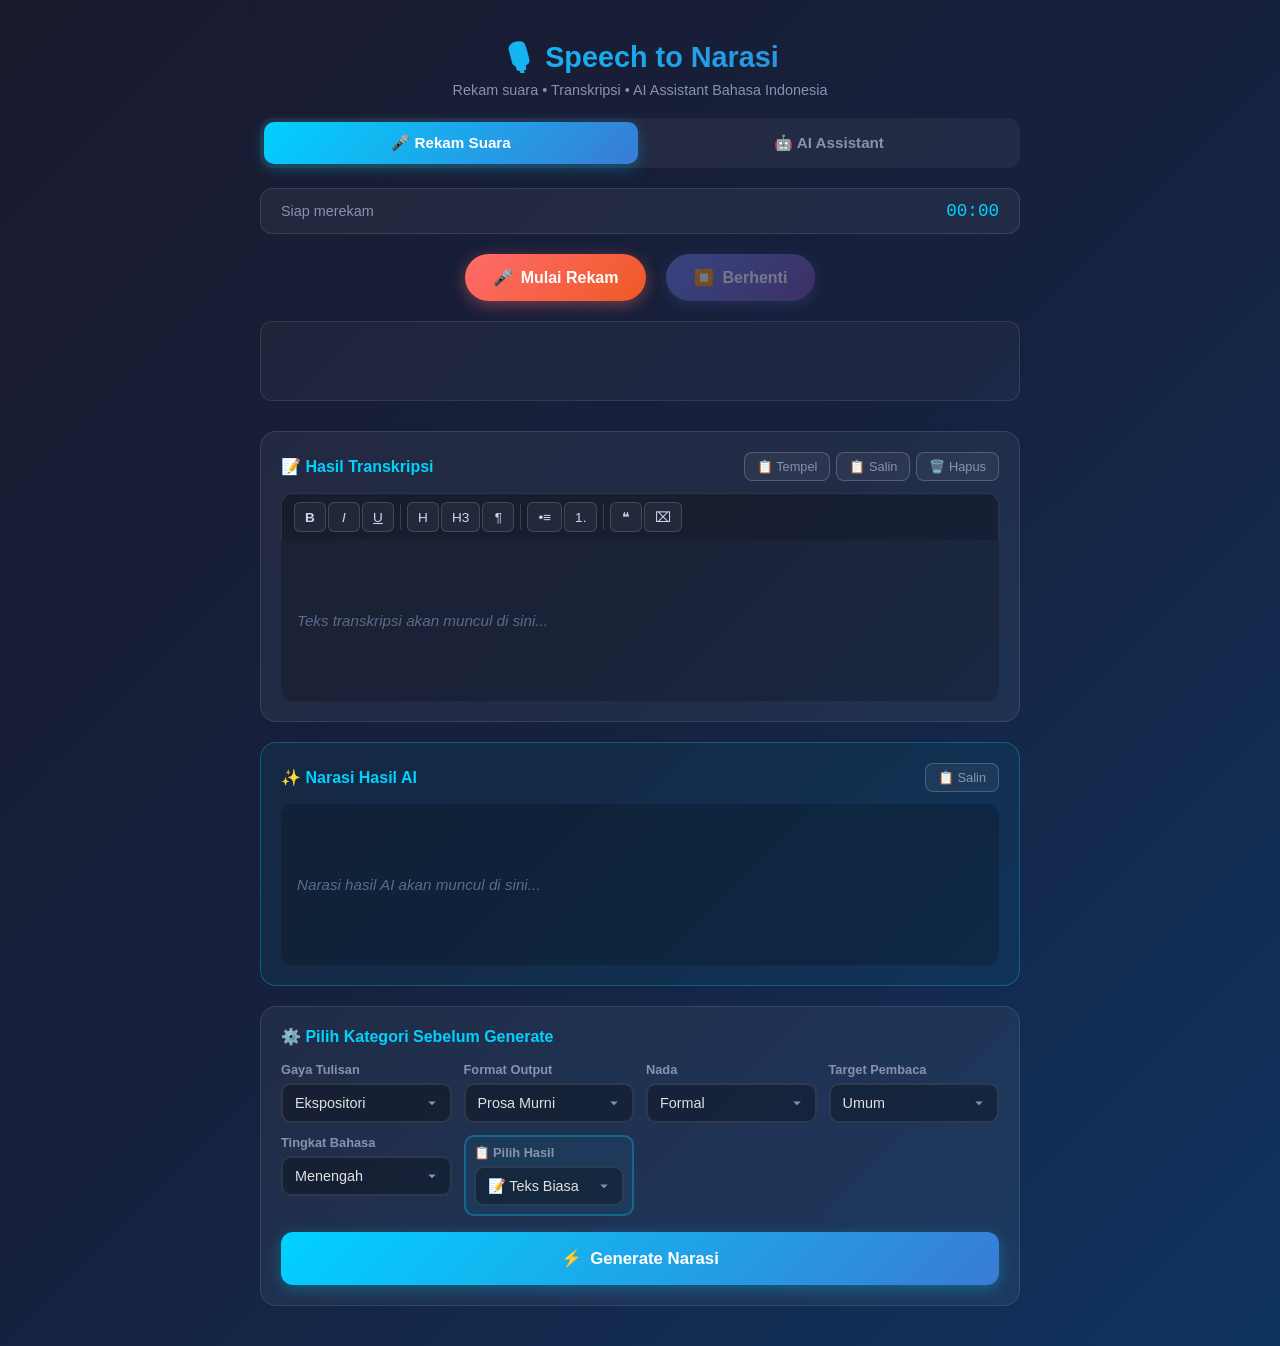
==== index.html @ 9389a124 "Feat: rich text editor with toolbar (bold/italic/underline/headings/lists)" ====
<!DOCTYPE html>
<html lang="id">
<head>
    <meta charset="UTF-8">
    <meta name="viewport" content="width=device-width, initial-scale=1.0">
    <title>Speech to Narasi v3.0 - AI Assistant</title>
    <link rel="stylesheet" href="css/style.css">
</head>
<body>
    <div class="container">
        <header>
            <h1>🎙️ Speech to Narasi</h1>
            <p>Rekam suara &bull; Transkripsi &bull; AI Assistant Bahasa Indonesia</p>
        </header>

        <!-- Tabs -->
        <nav class="tabs">
            <button class="tab active" data-tab="record">🎤 Rekam Suara</button>
            <button class="tab" data-tab="assistant">🤖 AI Assistant</button>
        </nav>

        <!-- Tab: Rekam Suara -->
        <div id="tab-record" class="tab-content active">
            <section class="recording-section">
                <div class="status-bar">
                    <span id="statusText" class="status">Siap merekam</span>
                    <span id="timer" class="timer">00:00</span>
                </div>
                <div class="controls">
                    <button id="btnRecord" class="btn btn-record">
                        <span class="btn-icon">🎤</span>
                        <span class="btn-text">Mulai Rekam</span>
                    </button>
                    <button id="btnStop" class="btn btn-stop" disabled>
                        <span class="btn-icon">⏹️</span>
                        <span class="btn-text">Berhenti</span>
                    </button>
                </div>
                <div id="visualizer" class="visualizer">
                    <canvas id="waveCanvas"></canvas>
                </div>
            </section>

            <section class="result-section">
                <div class="result-box">
                    <div class="result-header">
                        <h3>📝 Hasil Transkripsi</h3>
                        <div style="display:flex;gap:6px;">
                            <button class="btn-small" onclick="pasteText()">📋 Tempel</button>
                            <button class="btn-small" onclick="copyRichText()">📋 Salin</button>
                            <button class="btn-small" onclick="clearTranscription()">🗑️ Hapus</button>
                        </div>
                    </div>
                    <div class="editor-toolbar" id="editorToolbar">
                        <button onclick="execCmd('bold')" title="Bold"><b>B</b></button>
                        <button onclick="execCmd('italic')" title="Italic"><i>I</i></button>
                        <button onclick="execCmd('underline')" title="Underline"><u>U</u></button>
                        <span class="toolbar-sep"></span>
                        <button onclick="execCmd('formatBlock','h2')" title="Heading">H</button>
                        <button onclick="execCmd('formatBlock','h3')" title="Sub Heading">H3</button>
                        <button onclick="execCmd('formatBlock','p')" title="Paragraf">¶</button>
                        <span class="toolbar-sep"></span>
                        <button onclick="execCmd('insertUnorderedList')" title="Bullet List">•≡</button>
                        <button onclick="execCmd('insertOrderedList')" title="Numbered List">1.</button>
                        <span class="toolbar-sep"></span>
                        <button onclick="execCmd('formatBlock','blockquote')" title="Quote">❝</button>
                        <button onclick="execCmd('removeFormat')" title="Hapus Format">⌧</button>
                    </div>
                    <div id="transcriptionResult" class="result-content editor-area" contenteditable="true">
                        <p class="placeholder">Teks transkripsi akan muncul di sini...</p>
                    </div>
                </div>
                <div class="result-box narasi-box">
                    <div class="result-header">
                        <h3>✨ Narasi Hasil AI</h3>
                        <button class="btn-small" onclick="copyText('narrativeResult')">📋 Salin</button>
                    </div>
                    <div id="narrativeResult" class="result-content">
                        <p class="placeholder">Narasi hasil AI akan muncul di sini...</p>
                    </div>
                    <div id="aiLoading" class="loading" style="display:none;">
                        <span class="spinner"></span> AI sedang memproses...
                    </div>
                    <!-- Output Preview / Download -->
                    <div id="outputActions" class="output-actions" style="display:none;">
                        <div class="output-actions-row">
                            <button id="btnPreviewWeb" class="btn-output-action" onclick="previewWeb()" style="display:none;">
                                🌐 Preview Web
                            </button>
                            <button id="btnDownloadWeb" class="btn-output-action btn-download" onclick="downloadWeb()" style="display:none;">
                                ⬇️ Download HTML
                            </button>
                            <button id="btnDownloadWord" class="btn-output-action btn-download" onclick="downloadWord()" style="display:none;">
                                ⬇️ Download Word
                            </button>
                        </div>
                    </div>
                    <!-- Web Preview Modal -->
                    <div id="webPreviewModal" class="modal" style="display:none;">
                        <div class="modal-content">
                            <div class="modal-header">
                                <h3>🌐 Preview Web Responsive</h3>
                                <button class="btn-small" onclick="closeWebPreview()">✕ Tutup</button>
                            </div>
                            <iframe id="webPreviewFrame" class="web-preview-frame"></iframe>
                        </div>
                    </div>
                </div>
            </section>

            <section class="category-section">
                <h3>⚙️ Pilih Kategori Sebelum Generate</h3>
                <div class="category-grid">
                    <div class="category-item">
                        <label for="writingStyle">Gaya Tulisan</label>
                        <select id="writingStyle">
                            <option value="Naratif">Naratif</option>
                            <option value="Deskriptif">Deskriptif</option>
                            <option value="Ekspositori" selected>Ekspositori</option>
                            <option value="Persuasif">Persuasif</option>
                            <option value="Argumentatif">Argumentatif</option>
                            <option value="Prosedural">Prosedural</option>
                        </select>
                    </div>
                    <div class="category-item">
                        <label for="textFormat">Format Output</label>
                        <select id="textFormat">
                            <option value="Prosa Murni" selected>Prosa Murni</option>
                            <option value="Teks Campuran">Teks Campuran</option>
                            <option value="Dokumen Terstruktur">Dokumen Terstruktur</option>
                            <option value="Tabel">Tabel</option>
                            <option value="Daftar">Daftar</option>
                        </select>
                    </div>
                    <div class="category-item">
                        <label for="tone">Nada</label>
                        <select id="tone">
                            <option value="Formal" selected>Formal</option>
                            <option value="Informal">Informal</option>
                            <option value="Profesional">Profesional</option>
                            <option value="Kasual">Kasual</option>
                            <option value="Akademis">Akademis</option>
                        </select>
                    </div>
                    <div class="category-item">
                        <label for="audience">Target Pembaca</label>
                        <select id="audience">
                            <option value="Umum" selected>Umum</option>
                            <option value="Akademis">Akademis</option>
                            <option value="Profesional">Profesional</option>
                            <option value="Teknis">Teknis</option>
                            <option value="Eksekutif">Eksekutif</option>
                        </select>
                    </div>
                    <div class="category-item">
                        <label for="languageLevel">Tingkat Bahasa</label>
                        <select id="languageLevel">
                            <option value="Sederhana">Sederhana</option>
                            <option value="Menengah" selected>Menengah</option>
                            <option value="Kompleks">Kompleks</option>
                            <option value="Teknis">Teknis</option>
                        </select>
                    </div>
                    <div class="category-item output-format-item">
                        <label for="outputFormat">📋 Pilih Hasil</label>
                        <select id="outputFormat" onchange="handleOutputFormatChange()">
                            <option value="text">📝 Teks Biasa</option>
                            <option value="web">🌐 Web Responsive</option>
                            <option value="word">📄 Laporan Word (.docx)</option>
                        </select>
                    </div>
                </div>
                <button id="btnGenerate" class="btn btn-generate" onclick="generateWithCategory()">
                    <span class="btn-icon">⚡</span>
                    <span class="btn-text">Generate Narasi</span>
                </button>
            </section>
        </div>

        <!-- Tab: AI Assistant -->
        <div id="tab-assistant" class="tab-content">
            <section class="assistant-section">
                <!-- Fitur buttons -->
                <div class="assistant-features">
                    <button class="feature-btn active" data-feature="fix">
                        ✏️ Perbaiki Teks
                    </button>
                    <button class="feature-btn" data-feature="narrate">
                        📄 Buat Narasi
                    </button>
                    <button class="feature-btn" data-feature="summarize">
                        📋 Ringkas
                    </button>
                    <button class="feature-btn" data-feature="rewrite">
                        🔄 Tulis Ulang
                    </button>
                    <button class="feature-btn" data-feature="chat">
                        💬 Chat AI
                    </button>
                </div>

                <!-- Input Tabs -->
                <div class="input-tabs">
                    <button class="input-tab active" data-input="text">📝 Teks</button>
                    <button class="input-tab" data-input="file">📁 File</button>
                    <button class="input-tab" data-input="image">🖼️ Gambar</button>
                </div>

                <!-- Input: Text -->
                <div id="input-text" class="input-content active">
                    <div class="assistant-input">
                        <label id="featureLabel">Masukkan teks yang ingin diperbaiki:</label>
                        <textarea id="assistantInput" rows="6" placeholder="Ketik atau tempel teks di sini..."></textarea>
                    </div>
                </div>

                <!-- Input: File Upload -->
                <div id="input-file" class="input-content">
                    <div class="upload-area" id="fileDropZone">
                        <div class="upload-icon">📄</div>
                        <p>Drag & drop file atau <span class="upload-link">klik untuk memilih</span></p>
                        <p class="upload-hint">Format: DOCX, XLSX, PDF, PPTX, TXT</p>
                        <input type="file" id="fileInput" accept=".docx,.xlsx,.pdf,.pptx,.txt" hidden>
                    </div>
                    <div id="filePreview" class="file-preview" style="display:none;">
                        <div class="file-info">
                            <span class="file-name" id="fileName"></span>
                            <button class="btn-small" onclick="clearFile()">🗑️ Hapus</button>
                        </div>
                        <div class="file-content" id="fileContent"></div>
                    </div>
                </div>

                <!-- Input: Image OCR -->
                <div id="input-image" class="input-content">
                    <div class="upload-area" id="imageDropZone">
                        <div class="upload-icon">🖼️</div>
                        <p>Drag & drop gambar atau <span class="upload-link">klik untuk memilih</span></p>
                        <p class="upload-hint">Format: JPG, PNG, WEBP, GIF</p>
                        <input type="file" id="imageInput" accept=".jpg,.jpeg,.png,.webp,.gif" hidden>
                    </div>
                    <div id="imagePreview" class="image-preview" style="display:none;">
                        <img id="previewImage" src="" alt="Preview">
                        <div class="image-actions">
                            <button class="btn-small" onclick="extractTextFromImage()">🔍 Ekstrak Teks</button>
                            <button class="btn-small" onclick="clearImage()">🗑️ Hapus</button>
                        </div>
                        <div id="ocrLoading" class="loading" style="display:none;">
                            <span class="spinner"></span> Membaca gambar...
                        </div>
                    </div>
                </div>

                <!-- Category Selection -->
                <div class="category-section">
                    <h3>⚙️ Pilih Kategori</h3>
                    <div class="category-grid">
                        <div class="category-item">
                            <label for="assistantWritingStyle">Gaya Tulisan</label>
                            <select id="assistantWritingStyle">
                                <option value="Naratif">Naratif</option>
                                <option value="Deskriptif">Deskriptif</option>
                                <option value="Ekspositori" selected>Ekspositori</option>
                                <option value="Persuasif">Persuasif</option>
                                <option value="Argumentatif">Argumentatif</option>
                                <option value="Prosedural">Prosedural</option>
                            </select>
                        </div>
                        <div class="category-item">
                            <label for="assistantTextFormat">Format Output</label>
                            <select id="assistantTextFormat">
                                <option value="Prosa Murni" selected>Prosa Murni</option>
                                <option value="Teks Campuran">Teks Campuran</option>
                                <option value="Dokumen Terstruktur">Dokumen Terstruktur</option>
                                <option value="Tabel">Tabel</option>
                                <option value="Daftar">Daftar</option>
                            </select>
                        </div>
                        <div class="category-item">
                            <label for="assistantTone">Nada</label>
                            <select id="assistantTone">
                                <option value="Formal" selected>Formal</option>
                                <option value="Informal">Informal</option>
                                <option value="Profesional">Profesional</option>
                                <option value="Kasual">Kasual</option>
                                <option value="Akademis">Akademis</option>
                            </select>
                        </div>
                        <div class="category-item">
                            <label for="assistantAudience">Target Pembaca</label>
                            <select id="assistantAudience">
                                <option value="Umum" selected>Umum</option>
                                <option value="Akademis">Akademis</option>
                                <option value="Profesional">Profesional</option>
                                <option value="Teknis">Teknis</option>
                                <option value="Eksekutif">Eksekutif</option>
                            </select>
                        </div>
                        <div class="category-item">
                            <label for="assistantLanguageLevel">Tingkat Bahasa</label>
                            <select id="assistantLanguageLevel">
                                <option value="Sederhana">Sederhana</option>
                                <option value="Menengah" selected>Menengah</option>
                                <option value="Kompleks">Kompleks</option>
                                <option value="Teknis">Teknis</option>
                            </select>
                        </div>
                        <div class="category-item output-format-item">
                            <label for="assistantOutputFormat">📋 Pilih Hasil</label>
                            <select id="assistantOutputFormat" onchange="handleAssistantOutputFormatChange()">
                                <option value="text">📝 Teks Biasa</option>
                                <option value="web">🌐 Web Responsive</option>
                                <option value="word">📄 Laporan Word (.docx)</option>
                            </select>
                        </div>
                    </div>
                </div>

                <!-- Action button -->
                <button id="btnProcess" class="btn btn-process" onclick="processAssistant()">
                    <span class="btn-icon">⚡</span>
                    <span class="btn-text">Proses dengan AI</span>
                </button>

                <!-- Loading -->
                <div id="assistantLoading" class="loading" style="display:none;">
                    <span class="spinner"></span> AI sedang memproses...
                </div>

                <!-- Result area -->
                <div class="assistant-result" id="assistantResultArea" style="display:none;">
                    <div class="result-header">
                        <h3>✨ Hasil:</h3>
                        <button class="btn-small" onclick="copyAssistantResult()">📋 Salin</button>
                    </div>
                    <div id="assistantResult" class="result-content"></div>
                    <!-- Output Actions -->
                    <div id="assistantOutputActions" class="output-actions" style="display:none;">
                        <div class="output-actions-row">
                            <button id="assistantBtnPreviewWeb" class="btn-output-action" onclick="previewWebAssistant()" style="display:none;">
                                🌐 Preview Web
                            </button>
                            <button id="assistantBtnDownloadWeb" class="btn-output-action btn-download" onclick="downloadWebAssistant()" style="display:none;">
                                ⬇️ Download HTML
                            </button>
                            <button id="assistantBtnDownloadWord" class="btn-output-action btn-download" onclick="downloadWordAssistant()" style="display:none;">
                                ⬇️ Download Word
                            </button>
                        </div>
                    </div>
                </div>
                <!-- Web Preview Modal -->
                <div id="webPreviewModalAssistant" class="modal" style="display:none;">
                    <div class="modal-content">
                        <div class="modal-header">
                            <h3>🌐 Preview Web Responsive</h3>
                            <button class="btn-small" onclick="closeWebPreviewAssistant()">✕ Tutup</button>
                        </div>
                        <iframe id="webPreviewFrameAssistant" class="web-preview-frame"></iframe>
                    </div>
                </div>

                <!-- Chat area (hidden by default) -->
                <div id="chatArea" class="chat-area" style="display:none;">
                    <div id="chatMessages" class="chat-messages">
                        <div class="chat-message ai">
                            <div class="chat-bubble">Halo! Saya AI Assistant. Ada yang bisa saya bantu?</div>
                        </div>
                    </div>
                    <div class="chat-input-row">
                        <input type="text" id="chatInput" placeholder="Ketik pesan..." onkeypress="if(event.key==='Enter')sendChat()">
                        <button class="btn btn-chat" onclick="sendChat()">Kirim</button>
                    </div>
                </div>
            </section>
        </div>

        <div id="errorToast" class="toast" style="display:none;"></div>
    </div>

    <script src="js/app.js"></script>
</body>
</html>
---- css/style.css ----
* {
    margin: 0;
    padding: 0;
    box-sizing: border-box;
}

body {
    font-family: 'Segoe UI', Tahoma, Geneva, Verdana, sans-serif;
    background: linear-gradient(135deg, #1a1a2e 0%, #16213e 50%, #0f3460 100%);
    color: #e0e0e0;
    min-height: 100vh;
}

.container {
    max-width: 800px;
    margin: 0 auto;
    padding: 20px;
    min-height: 100vh;
}

header {
    text-align: center;
    padding: 20px 0;
}

header h1 {
    font-size: 1.8em;
    margin-bottom: 8px;
    background: linear-gradient(90deg, #00d2ff, #3a7bd5);
    -webkit-background-clip: text;
    -webkit-text-fill-color: transparent;
    background-clip: text;
}

header p {
    color: #8892b0;
    font-size: 0.9em;
}

/* Tabs */
.tabs {
    display: flex;
    gap: 4px;
    margin-bottom: 20px;
    background: rgba(255,255,255,0.05);
    border-radius: 12px;
    padding: 4px;
}

.tab {
    flex: 1;
    padding: 12px;
    border: none;
    border-radius: 10px;
    background: transparent;
    color: #8892b0;
    font-size: 0.95em;
    font-weight: 600;
    cursor: pointer;
    transition: all 0.3s;
}

.tab.active {
    background: linear-gradient(135deg, #00d2ff, #3a7bd5);
    color: white;
    box-shadow: 0 4px 15px rgba(0, 210, 255, 0.3);
}

.tab:hover:not(.active) {
    background: rgba(255,255,255,0.1);
    color: white;
}

.tab-content {
    display: none;
}

.tab-content.active {
    display: block;
}

/* Status Bar */
.status-bar {
    display: flex;
    justify-content: space-between;
    align-items: center;
    padding: 12px 20px;
    background: rgba(255,255,255,0.05);
    border-radius: 12px;
    margin-bottom: 20px;
    border: 1px solid rgba(255,255,255,0.1);
}

.status {
    font-size: 0.9em;
    color: #8892b0;
}

.status.recording {
    color: #ff6b6b;
    animation: pulse 1.5s infinite;
}

@keyframes pulse {
    0%, 100% { opacity: 1; }
    50% { opacity: 0.5; }
}

.timer {
    font-size: 1.1em;
    font-family: 'Courier New', monospace;
    color: #00d2ff;
}

/* Controls */
.controls {
    display: flex;
    justify-content: center;
    gap: 20px;
    margin-bottom: 20px;
}

.btn {
    display: flex;
    align-items: center;
    gap: 8px;
    padding: 14px 28px;
    border: none;
    border-radius: 50px;
    font-size: 1em;
    font-weight: 600;
    cursor: pointer;
    transition: all 0.3s ease;
}

.btn:disabled {
    opacity: 0.4;
    cursor: not-allowed;
}

.btn-record {
    background: linear-gradient(135deg, #ff6b6b, #ee5a24);
    color: white;
    box-shadow: 0 4px 15px rgba(255, 107, 107, 0.4);
}

.btn-record:hover:not(:disabled) {
    transform: translateY(-2px);
    box-shadow: 0 6px 20px rgba(255, 107, 107, 0.6);
}

.btn-stop {
    background: linear-gradient(135deg, #667eea, #764ba2);
    color: white;
    box-shadow: 0 4px 15px rgba(102, 126, 234, 0.4);
}

.btn-stop:hover:not(:disabled) {
    transform: translateY(-2px);
}

.btn-process {
    width: 100%;
    padding: 16px;
    background: linear-gradient(135deg, #00d2ff, #3a7bd5);
    color: white;
    border-radius: 12px;
    font-size: 1.05em;
    justify-content: center;
    box-shadow: 0 4px 15px rgba(0, 210, 255, 0.3);
    margin: 16px 0;
}

.btn-process:hover:not(:disabled) {
    transform: translateY(-2px);
    box-shadow: 0 6px 20px rgba(0, 210, 255, 0.5);
}

.btn-small {
    padding: 6px 12px;
    border: 1px solid rgba(255,255,255,0.2);
    border-radius: 8px;
    background: rgba(255,255,255,0.05);
    color: #8892b0;
    font-size: 0.8em;
    cursor: pointer;
    transition: all 0.2s;
}

.btn-small:hover {
    background: rgba(255,255,255,0.1);
    color: white;
}

.btn-chat {
    padding: 12px 24px;
    background: linear-gradient(135deg, #00d2ff, #3a7bd5);
    color: white;
    border-radius: 12px;
    border: none;
    font-weight: 600;
    cursor: pointer;
}

/* Visualizer */
.visualizer {
    background: rgba(255,255,255,0.03);
    border-radius: 12px;
    height: 80px;
    margin-bottom: 30px;
    overflow: hidden;
    border: 1px solid rgba(255,255,255,0.1);
    display: flex;
    align-items: center;
    justify-content: center;
}

#waveCanvas {
    width: 100%;
    height: 100%;
}

/* Result Sections */
.result-section {
    display: flex;
    flex-direction: column;
    gap: 20px;
}

.result-box {
    background: rgba(255,255,255,0.05);
    border-radius: 16px;
    padding: 20px;
    border: 1px solid rgba(255,255,255,0.1);
}

.result-header {
    display: flex;
    justify-content: space-between;
    align-items: center;
    margin-bottom: 12px;
}

.result-header h3 {
    font-size: 1em;
    color: #00d2ff;
}

.result-content {
    min-height: 80px;
    background: rgba(0,0,0,0.2);
    border-radius: 12px;
    padding: 16px;
    font-size: 0.95em;
    line-height: 1.7;
    color: #ccd6f6;
    white-space: pre-wrap;
}

.result-content .placeholder {
    color: #5a6a8a;
    font-style: italic;
}

.narasi-box {
    border-color: rgba(0, 210, 255, 0.3);
    background: rgba(0, 210, 255, 0.05);
}

/* Assistant Section */
.assistant-features {
    display: grid;
    grid-template-columns: repeat(auto-fit, minmax(130px, 1fr));
    gap: 8px;
    margin-bottom: 20px;
}

.feature-btn {
    padding: 12px 8px;
    border: 2px solid rgba(255,255,255,0.1);
    border-radius: 12px;
    background: rgba(255,255,255,0.03);
    color: #8892b0;
    font-size: 0.85em;
    font-weight: 600;
    cursor: pointer;
    transition: all 0.3s;
    text-align: center;
}

.feature-btn.active {
    border-color: #00d2ff;
    background: rgba(0, 210, 255, 0.1);
    color: #00d2ff;
}

.feature-btn:hover:not(.active) {
    border-color: rgba(255,255,255,0.3);
    color: white;
}

.assistant-input label {
    display: block;
    font-size: 0.9em;
    color: #8892b0;
    margin-bottom: 8px;
}

.assistant-input textarea {
    width: 100%;
    padding: 16px;
    border: 2px solid rgba(255,255,255,0.1);
    border-radius: 12px;
    background: rgba(0,0,0,0.3);
    color: #e0e0e0;
    font-size: 0.95em;
    line-height: 1.6;
    resize: vertical;
    font-family: inherit;
    transition: border-color 0.3s;
}

.assistant-input textarea:focus {
    outline: none;
    border-color: #00d2ff;
}

.assistant-input textarea::placeholder {
    color: #5a6a8a;
}

/* Input Tabs */
.input-tabs {
    display: flex;
    gap: 4px;
    margin-bottom: 16px;
    background: rgba(255,255,255,0.05);
    border-radius: 12px;
    padding: 4px;
}

.input-tab {
    flex: 1;
    padding: 10px;
    border: none;
    border-radius: 10px;
    background: transparent;
    color: #8892b0;
    font-size: 0.85em;
    font-weight: 600;
    cursor: pointer;
    transition: all 0.3s;
}

.input-tab.active {
    background: linear-gradient(135deg, #00d2ff, #3a7bd5);
    color: white;
}

.input-tab:hover:not(.active) {
    background: rgba(255,255,255,0.1);
    color: white;
}

.input-content {
    display: none;
}

.input-content.active {
    display: block;
}

/* Upload Area */
.upload-area {
    border: 2px dashed rgba(255,255,255,0.2);
    border-radius: 16px;
    padding: 40px 20px;
    text-align: center;
    cursor: pointer;
    transition: all 0.3s;
    background: rgba(0,0,0,0.2);
}

.upload-area:hover {
    border-color: #00d2ff;
    background: rgba(0, 210, 255, 0.05);
}

.upload-area.dragover {
    border-color: #00d2ff;
    background: rgba(0, 210, 255, 0.1);
}

.upload-icon {
    font-size: 3em;
    margin-bottom: 12px;
}

.upload-area p {
    color: #8892b0;
    margin: 4px 0;
}

.upload-link {
    color: #00d2ff;
    text-decoration: underline;
    cursor: pointer;
}

.upload-hint {
    font-size: 0.8em;
    color: #5a6a8a;
}

/* File Preview */
.file-preview {
    background: rgba(0,0,0,0.2);
    border-radius: 12px;
    padding: 16px;
    margin-top: 12px;
}

.file-info {
    display: flex;
    justify-content: space-between;
    align-items: center;
    margin-bottom: 12px;
}

.file-name {
    color: #00d2ff;
    font-weight: 600;
}

.file-content {
    max-height: 200px;
    overflow-y: auto;
    padding: 12px;
    background: rgba(0,0,0,0.3);
    border-radius: 8px;
    font-size: 0.9em;
    line-height: 1.6;
    color: #ccd6f6;
    white-space: pre-wrap;
}

/* Image Preview */
.image-preview {
    text-align: center;
}

.image-preview img {
    max-width: 100%;
    max-height: 300px;
    border-radius: 12px;
    margin-bottom: 12px;
}

.image-actions {
    display: flex;
    gap: 8px;
    justify-content: center;
}

.assistant-result {
    margin-top: 16px;
}

/* Chat Area */
.chat-area {
    margin-top: 16px;
}

.chat-messages {
    max-height: 400px;
    overflow-y: auto;
    padding: 16px;
    background: rgba(0,0,0,0.2);
    border-radius: 12px;
    margin-bottom: 12px;
}

.chat-message {
    margin-bottom: 12px;
    display: flex;
}

.chat-message.user {
    justify-content: flex-end;
}

.chat-bubble {
    max-width: 80%;
    padding: 12px 16px;
    border-radius: 16px;
    font-size: 0.95em;
    line-height: 1.5;
}

.chat-message.ai .chat-bubble {
    background: rgba(0, 210, 255, 0.15);
    border: 1px solid rgba(0, 210, 255, 0.3);
    color: #e0e0e0;
    border-bottom-left-radius: 4px;
}

.chat-message.user .chat-bubble {
    background: linear-gradient(135deg, #00d2ff, #3a7bd5);
    color: white;
    border-bottom-right-radius: 4px;
}

.chat-input-row {
    display: flex;
    gap: 8px;
}

.chat-input-row input {
    flex: 1;
    padding: 14px 16px;
    border: 2px solid rgba(255,255,255,0.1);
    border-radius: 12px;
    background: rgba(0,0,0,0.3);
    color: #e0e0e0;
    font-size: 0.95em;
    font-family: inherit;
}

.chat-input-row input:focus {
    outline: none;
    border-color: #00d2ff;
}

/* Loading */
.loading {
    display: flex;
    align-items: center;
    gap: 10px;
    padding: 16px;
    color: #00d2ff;
    font-style: italic;
    justify-content: center;
}

.spinner {
    width: 20px;
    height: 20px;
    border: 3px solid rgba(0, 210, 255, 0.3);
    border-top-color: #00d2ff;
    border-radius: 50%;
    animation: spin 0.8s linear infinite;
}

@keyframes spin {
    to { transform: rotate(360deg); }
}

/* Toast */
.toast {
    position: fixed;
    bottom: 30px;
    left: 50%;
    transform: translateX(-50%);
    padding: 14px 28px;
    border-radius: 12px;
    color: white;
    font-size: 0.9em;
    z-index: 1000;
    animation: slideUp 0.3s ease;
}

.toast.error {
    background: linear-gradient(135deg, #ff6b6b, #ee5a24);
}

.toast.success {
    background: linear-gradient(135deg, #4CAF50, #45a049);
}

@keyframes slideUp {
    from { transform: translateX(-50%) translateY(20px); opacity: 0; }
    to { transform: translateX(-50%) translateY(0); opacity: 1; }
}

/* Category Section */
.category-section {
    background: rgba(255,255,255,0.05);
    border-radius: 16px;
    padding: 20px;
    margin: 20px 0;
    border: 1px solid rgba(255,255,255,0.1);
}

.category-section h3 {
    font-size: 1em;
    color: #00d2ff;
    margin-bottom: 16px;
}

.category-grid {
    display: grid;
    grid-template-columns: repeat(auto-fit, minmax(150px, 1fr));
    gap: 12px;
    margin-bottom: 16px;
}

.category-item {
    display: flex;
    flex-direction: column;
    gap: 6px;
}

.category-item label {
    font-size: 0.8em;
    color: #8892b0;
    font-weight: 600;
}

.category-item select {
    padding: 10px 12px;
    border: 2px solid rgba(255,255,255,0.1);
    border-radius: 10px;
    background: rgba(0,0,0,0.3);
    color: #e0e0e0;
    font-size: 0.9em;
    cursor: pointer;
    transition: border-color 0.3s;
    appearance: none;
    background-image: url("data:image/svg+xml,%3Csvg xmlns='http://www.w3.org/2000/svg' width='12' height='12' fill='%238892b0' viewBox='0 0 16 16'%3E%3Cpath d='M8 11L3 6h10l-5 5z'/%3E%3C/svg%3E");
    background-repeat: no-repeat;
    background-position: right 12px center;
}

.category-item select:focus {
    outline: none;
    border-color: #00d2ff;
}

.category-item select:hover {
    border-color: rgba(255,255,255,0.3);
}

.btn-generate {
    width: 100%;
    padding: 16px;
    background: linear-gradient(135deg, #00d2ff, #3a7bd5);
    color: white;
    border-radius: 12px;
    font-size: 1.05em;
    justify-content: center;
    box-shadow: 0 4px 15px rgba(0, 210, 255, 0.3);
    border: none;
    cursor: pointer;
    transition: all 0.3s ease;
}

.btn-generate:hover:not(:disabled) {
    transform: translateY(-2px);
    box-shadow: 0 6px 20px rgba(0, 210, 255, 0.5);
}

/* Responsive */
@media (max-width: 600px) {
    .container { padding: 15px; }
    header h1 { font-size: 1.4em; }
    .btn { padding: 12px 20px; font-size: 0.9em; }
    .assistant-features { grid-template-columns: repeat(3, 1fr); }
    .feature-btn { font-size: 0.75em; padding: 10px 4px; }
    .category-grid { grid-template-columns: 1fr; }
}

/* Output Format */
.output-format-item {
    border: 2px solid rgba(0, 210, 255, 0.3);
    border-radius: 10px;
    padding: 8px;
    background: rgba(0, 210, 255, 0.05);
}

.output-actions {
    margin-top: 16px;
    padding: 12px;
    background: rgba(0, 210, 255, 0.05);
    border-radius: 12px;
    border: 1px solid rgba(0, 210, 255, 0.2);
}

.output-actions-row {
    display: flex;
    gap: 8px;
    flex-wrap: wrap;
}

.btn-output-action {
    flex: 1;
    min-width: 140px;
    padding: 12px 16px;
    border: 2px solid rgba(255, 255, 255, 0.15);
    border-radius: 10px;
    background: rgba(255, 255, 255, 0.05);
    color: #ccd6f6;
    font-size: 0.9em;
    font-weight: 600;
    cursor: pointer;
    transition: all 0.3s;
    text-align: center;
}

.btn-output-action:hover {
    background: rgba(255, 255, 255, 0.1);
    border-color: #00d2ff;
    color: #00d2ff;
}

.btn-output-action.btn-download {
    background: linear-gradient(135deg, rgba(0, 210, 255, 0.2), rgba(58, 123, 213, 0.2));
    border-color: rgba(0, 210, 255, 0.4);
}

.btn-output-action.btn-download:hover {
    background: linear-gradient(135deg, #00d2ff, #3a7bd5);
    color: white;
}

/* Modal */
.modal {
    position: fixed;
    top: 0;
    left: 0;
    width: 100%;
    height: 100%;
    background: rgba(0, 0, 0, 0.8);
    z-index: 2000;
    display: flex;
    align-items: center;
    justify-content: center;
    padding: 20px;
}

.modal-content {
    background: #1a1a2e;
    border-radius: 16px;
    width: 100%;
    max-width: 900px;
    height: 80vh;
    display: flex;
    flex-direction: column;
    overflow: hidden;
    border: 1px solid rgba(255, 255, 255, 0.1);
}

.modal-header {
    display: flex;
    justify-content: space-between;
    align-items: center;
    padding: 16px 20px;
    border-bottom: 1px solid rgba(255, 255, 255, 0.1);
}

.modal-header h3 {
    color: #00d2ff;
    font-size: 1em;
}

.web-preview-frame {
    flex: 1;
    width: 100%;
    border: none;
    background: white;
}

/* Editor Toolbar */
.editor-toolbar {
    display: flex;
    gap: 2px;
    padding: 8px 12px;
    background: rgba(0,0,0,0.3);
    border-radius: 12px 12px 0 0;
    border: 1px solid rgba(255,255,255,0.1);
    border-bottom: none;
    flex-wrap: wrap;
}

.editor-toolbar button {
    padding: 6px 10px;
    border: 1px solid rgba(255,255,255,0.15);
    border-radius: 6px;
    background: rgba(255,255,255,0.05);
    color: #ccd6f6;
    font-size: 0.85em;
    cursor: pointer;
    transition: all 0.2s;
    min-width: 32px;
    text-align: center;
}

.editor-toolbar button:hover {
    background: rgba(0, 210, 255, 0.2);
    border-color: #00d2ff;
    color: #00d2ff;
}

.editor-toolbar button:active {
    background: rgba(0, 210, 255, 0.4);
}

.toolbar-sep {
    width: 1px;
    background: rgba(255,255,255,0.15);
    margin: 2px 4px;
}

.editor-area {
    border-radius: 0 0 12px 12px;
    border-top: none;
    min-height: 120px;
    max-height: 400px;
    overflow-y: auto;
    outline: none;
    cursor: text;
}

.editor-area:focus {
    border-color: #00d2ff;
}

.editor-area:empty::before {
    content: attr(data-placeholder);
    color: #5a6a8a;
    font-style: italic;
}

.editor-area h2 {
    font-size: 1.3em;
    color: #00d2ff;
    margin: 12px 0 8px;
}

.editor-area h3 {
    font-size: 1.1em;
    color: #3a7bd5;
    margin: 10px 0 6px;
}

.editor-area blockquote {
    border-left: 3px solid #00d2ff;
    padding-left: 12px;
    margin: 8px 0;
    color: #8892b0;
    font-style: italic;
}

.editor-area ul, .editor-area ol {
    padding-left: 24px;
    margin: 8px 0;
}

.editor-area li {
    margin: 4px 0;
}

.editor-area b, .editor-area strong {
    color: #e0e0e0;
}

.editor-area i, .editor-area em {
    color: #a8b2d1;
}

.editor-area u {
    text-decoration-color: #00d2ff;
}
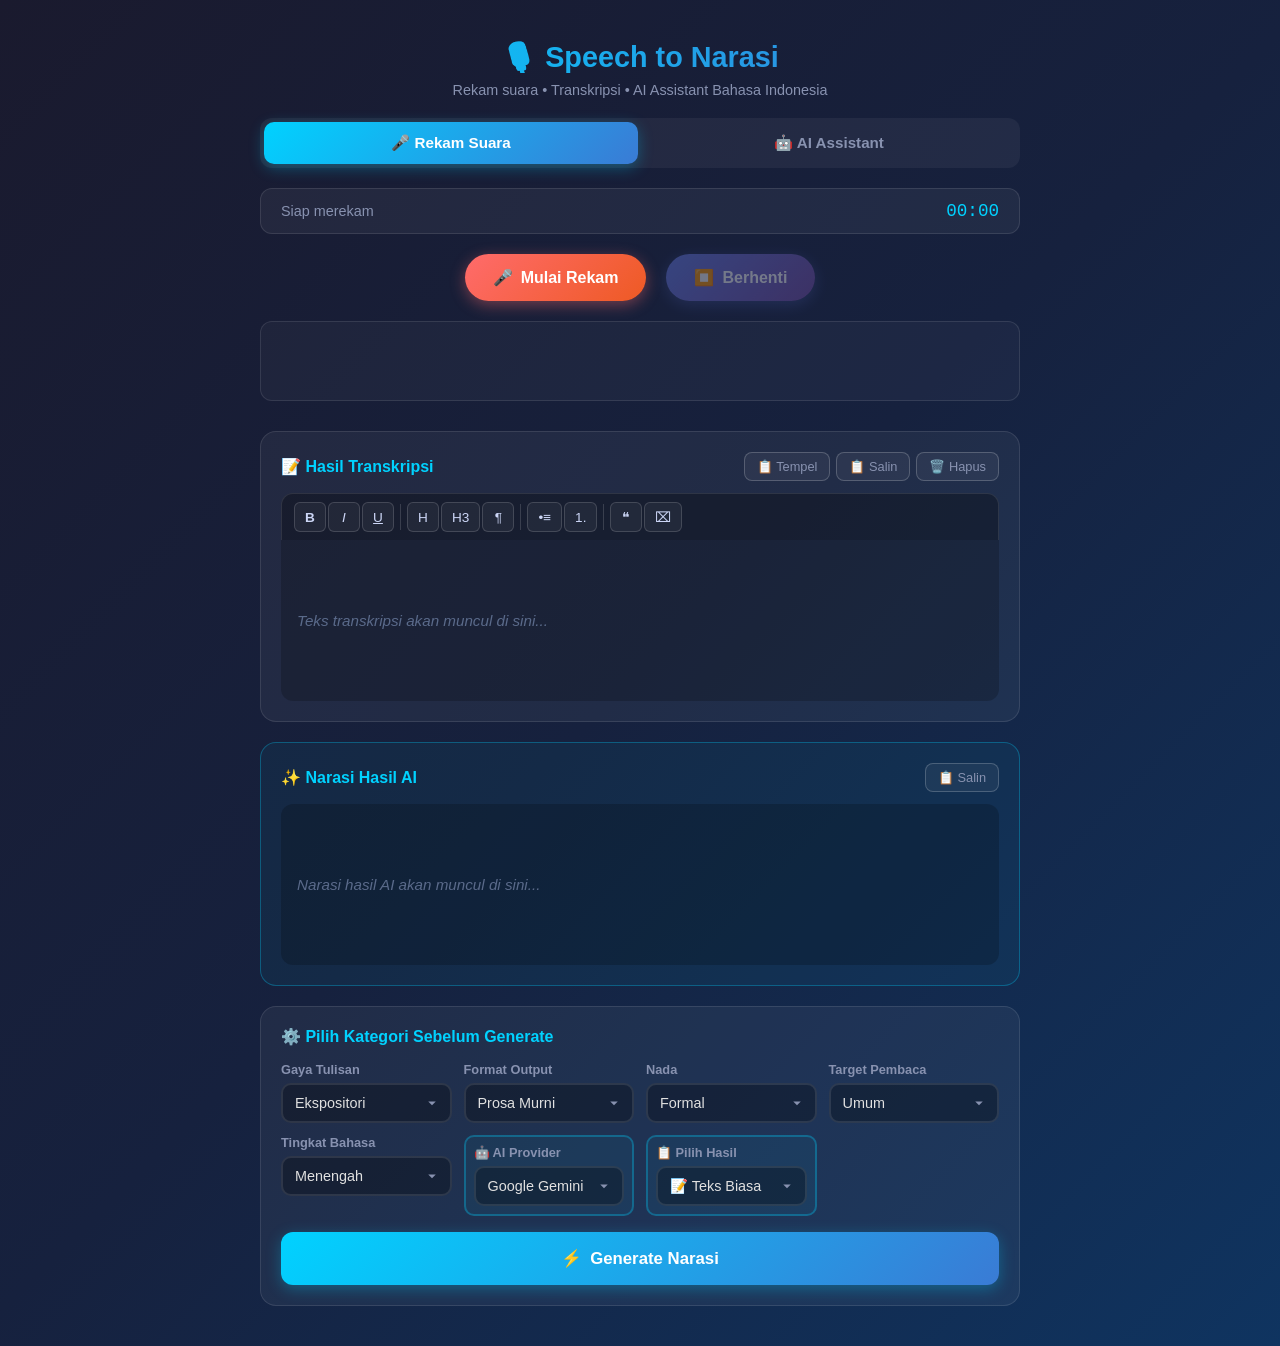
==== commit 89045e33: "Feat: add Cerebras as alternative AI provider" ====
--- a/index.html
+++ b/index.html
@@ -11,6 +11,7 @@
         <header>
             <h1>🎙️ Speech to Narasi</h1>
             <p>Rekam suara &bull; Transkripsi &bull; AI Assistant Bahasa Indonesia</p>
+            <button class="btn-restart" onclick="restartServer()" id="btnRestart" style="display:none;">🔄 Restart Server</button>
         </header>
 
         <!-- Tabs -->
@@ -93,6 +94,9 @@
                             <button id="btnDownloadWord" class="btn-output-action btn-download" onclick="downloadWord()" style="display:none;">
                                 ⬇️ Download Word
                             </button>
+                            <button id="btnDownloadPPTX" class="btn-output-action btn-download" onclick="downloadPPTX()" style="display:none;">
+                                ⬇️ Download PPTX
+                            </button>
                         </div>
                     </div>
                     <!-- Web Preview Modal -->
@@ -162,9 +166,19 @@
                         </select>
                     </div>
                     <div class="category-item output-format-item">
+                        <label for="aiProvider">🤖 AI Provider</label>
+                        <select id="aiProvider">
+                            <option value="gemini" selected>Google Gemini</option>
+                            <option value="cerebras">Cerebras (Gratis)</option>
+                        </select>
+                    </div>
+                    <div class="category-item output-format-item">
                         <label for="outputFormat">📋 Pilih Hasil</label>
                         <select id="outputFormat" onchange="handleOutputFormatChange()">
                             <option value="text">📝 Teks Biasa</option>
+                            <option value="news">📰 Format Berita</option>
+                            <option value="executive">📊 Ringkasan Eksekutif</option>
+                            <option value="presentation">📽️ Presentasi</option>
                             <option value="web">🌐 Web Responsive</option>
                             <option value="word">📄 Laporan Word (.docx)</option>
                         </select>
@@ -309,6 +323,9 @@
                             <label for="assistantOutputFormat">📋 Pilih Hasil</label>
                             <select id="assistantOutputFormat" onchange="handleAssistantOutputFormatChange()">
                                 <option value="text">📝 Teks Biasa</option>
+                                <option value="news">📰 Format Berita</option>
+                                <option value="executive">📊 Ringkasan Eksekutif</option>
+                                <option value="presentation">📽️ Presentasi</option>
                                 <option value="web">🌐 Web Responsive</option>
                                 <option value="word">📄 Laporan Word (.docx)</option>
                             </select>
@@ -378,6 +395,7 @@
         <div id="errorToast" class="toast" style="display:none;"></div>
     </div>
 
+    <script src="https://cdn.jsdelivr.net/npm/pptxgenjs@3.12.0/dist/pptxgen.bundle.js"></script>
     <script src="js/app.js"></script>
 </body>
 </html>
--- a/css/style.css
+++ b/css/style.css
@@ -35,6 +35,24 @@
 header p {
     color: #8892b0;
     font-size: 0.9em;
+}
+
+.btn-restart {
+    margin-top: 8px;
+    padding: 6px 14px;
+    border: 1px solid rgba(255,255,255,0.2);
+    border-radius: 8px;
+    background: rgba(255,255,255,0.05);
+    color: #8892b0;
+    font-size: 0.8em;
+    cursor: pointer;
+    transition: all 0.2s;
+}
+
+.btn-restart:hover {
+    background: rgba(0, 210, 255, 0.15);
+    border-color: #00d2ff;
+    color: #00d2ff;
 }
 
 /* Tabs */
@@ -870,3 +888,55 @@
 .editor-area u {
     text-decoration-color: #00d2ff;
 }
+
+/* Formatted AI Output */
+.result-content h3 {
+    font-size: 1.1em;
+    color: #00d2ff;
+    margin: 16px 0 8px;
+    font-weight: 700;
+}
+
+.result-content h2 {
+    font-size: 1.3em;
+    color: #00d2ff;
+    margin: 18px 0 10px;
+    font-weight: 700;
+}
+
+.result-content ol {
+    padding-left: 24px;
+    margin: 10px 0;
+}
+
+.result-content ul {
+    padding-left: 24px;
+    margin: 10px 0;
+    list-style-type: disc;
+}
+
+.result-content li {
+    margin: 6px 0;
+    line-height: 1.6;
+}
+
+.result-content li::marker {
+    color: #00d2ff;
+}
+
+.result-content em {
+    color: #a8b2d1;
+    font-style: italic;
+    background: rgba(0, 210, 255, 0.08);
+    padding: 1px 4px;
+    border-radius: 3px;
+}
+
+.result-content strong {
+    color: #e0e0e0;
+    font-weight: 700;
+}
+
+.result-content u {
+    text-decoration-color: #00d2ff;
+}
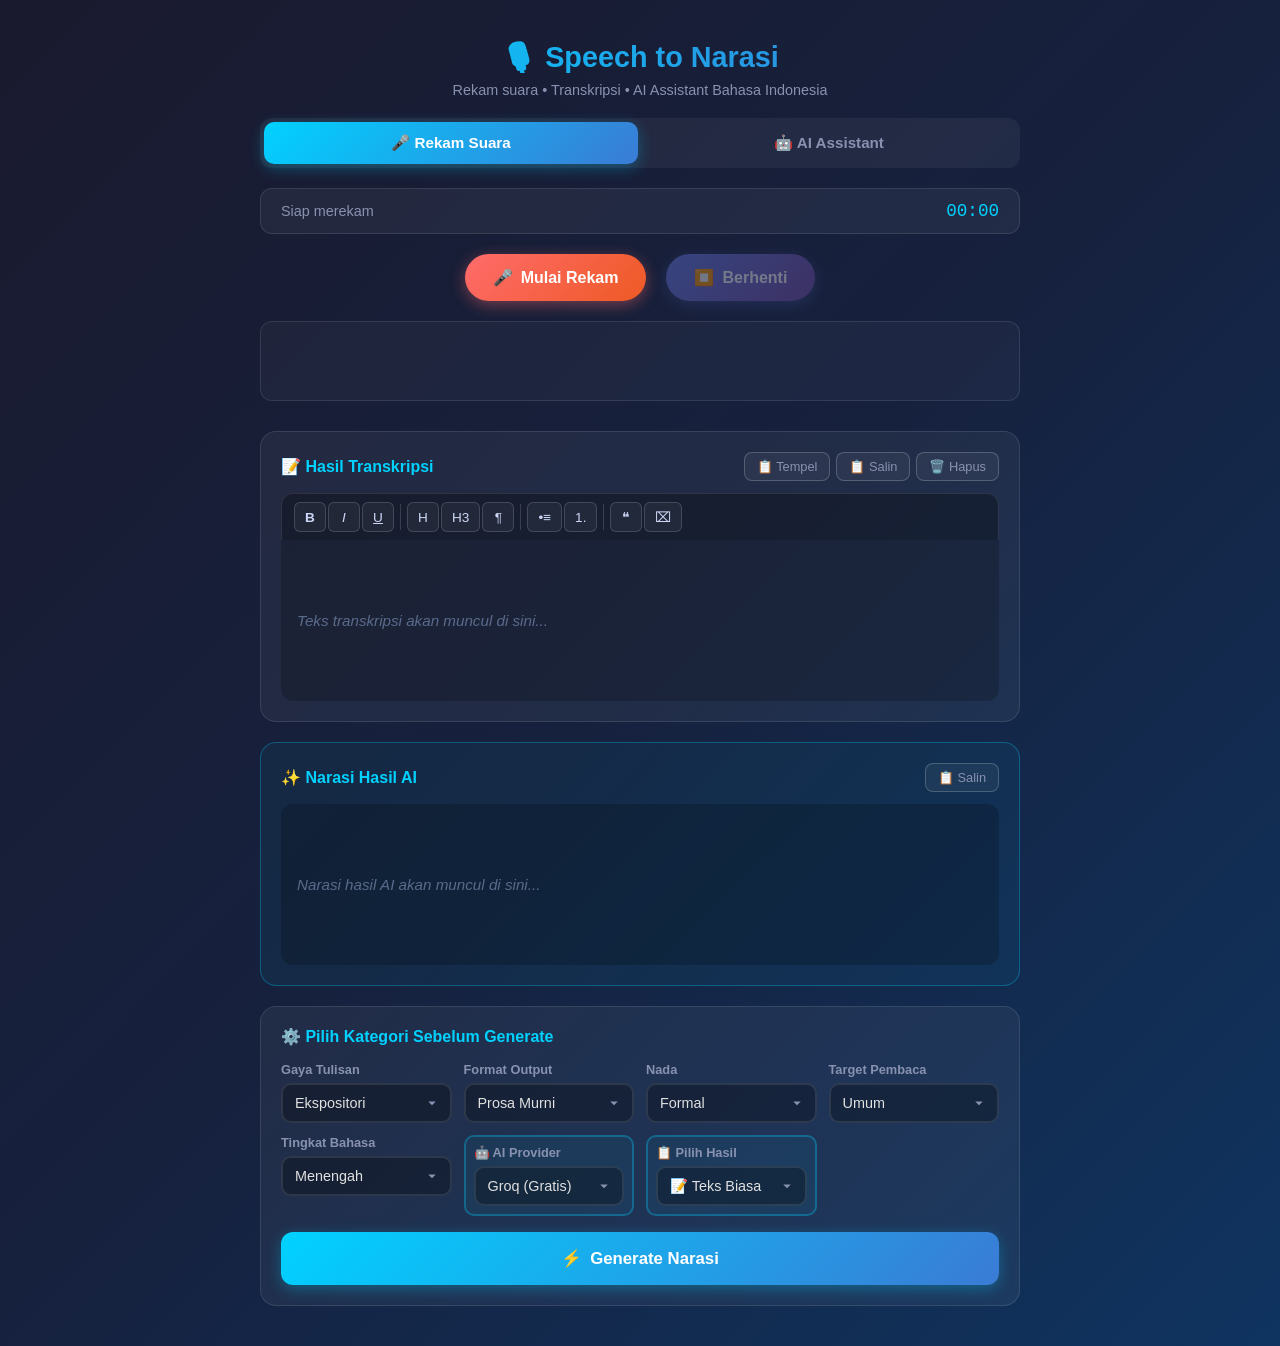
==== commit c6d0a824: "Feat: set Groq as default AI provider" ====
--- a/index.html
+++ b/index.html
@@ -168,8 +168,8 @@
                     <div class="category-item output-format-item">
                         <label for="aiProvider">🤖 AI Provider</label>
                         <select id="aiProvider">
-                            <option value="gemini" selected>Google Gemini</option>
-                            <option value="cerebras">Cerebras (Gratis)</option>
+                            <option value="groq" selected>Groq (Gratis)</option>
+                            <option value="gemini">Google Gemini</option>
                         </select>
                     </div>
                     <div class="category-item output-format-item">
